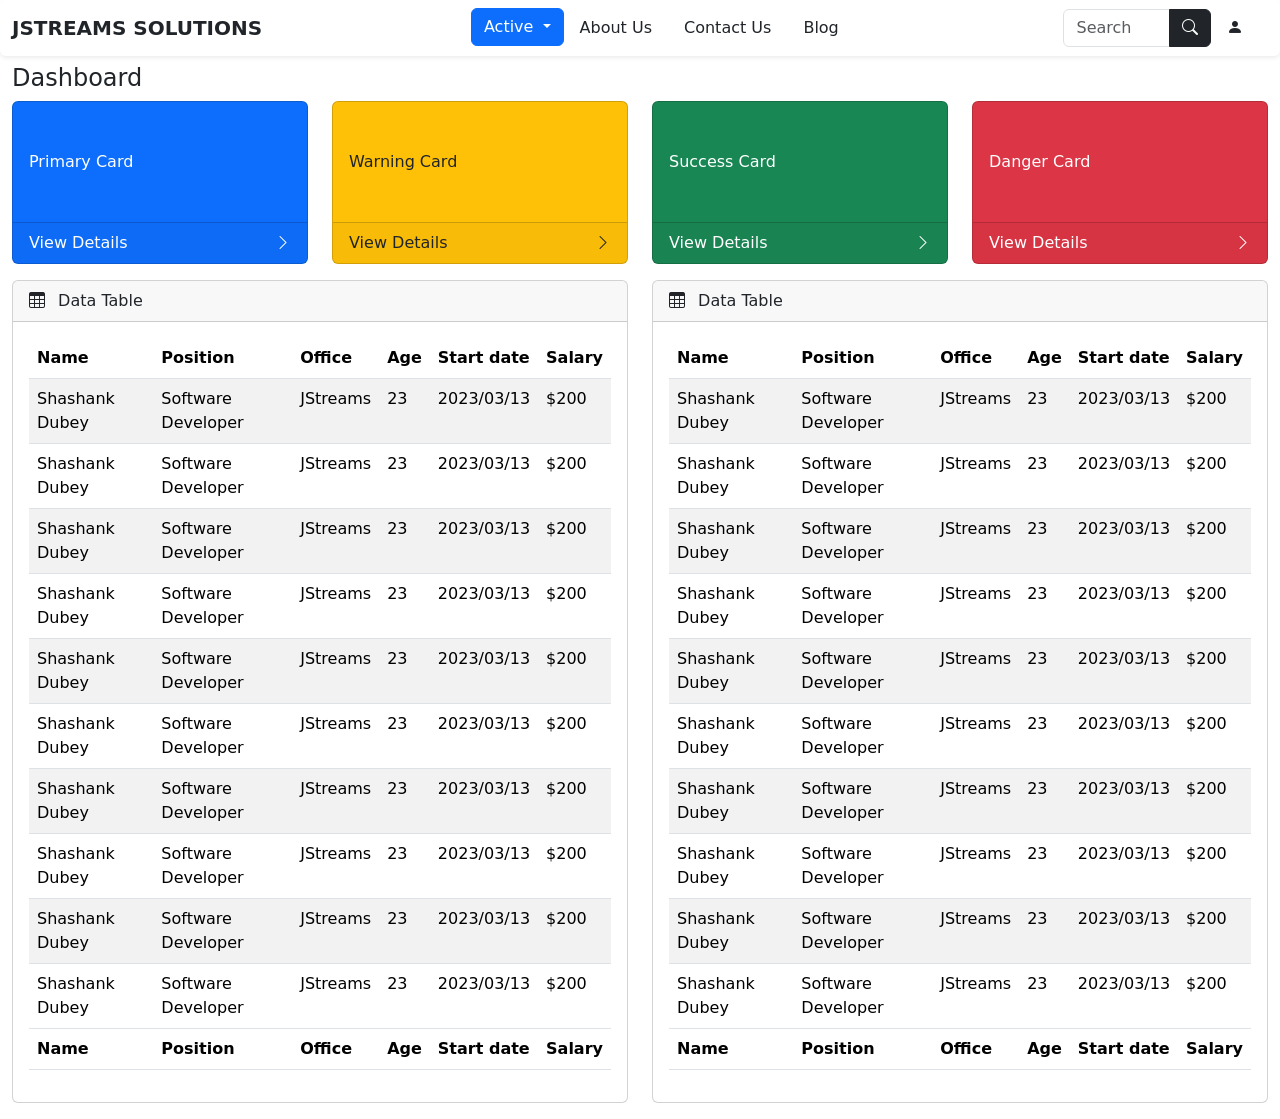
==== admin.html @ 27e705b4 "Added Filesystem, added login logout redirect" ====
<!DOCTYPE html>
<html lang="en">

<head>
  <meta charset="UTF-8">
  <meta http-equiv="X-UA-Compatible" content="IE=edge">
  <meta name="viewport" content="width=device-width, initial-scale=1.0">
  <title>Admin Dashboard Bootstrap</title>
  <link href="https://cdn.jsdelivr.net/npm/bootstrap@5.2.3/dist/css/bootstrap.min.css" rel="stylesheet"
    integrity="sha384-rbsA2VBKQhggwzxH7pPCaAqO46MgnOM80zW1RWuH61DGLwZJEdK2Kadq2F9CUG65" crossorigin="anonymous">
  <link rel="stylesheet" href="https://cdn.jsdelivr.net/npm/bootstrap-icons@1.4.1/font/bootstrap-icons.css" />
</head>

<body>
  <!-- top navigation bar -->
  <nav class="navbar navbar-expand-lg navbar-dark shadow-sm bg-body rounded fixed-top">
    <div class="container-fluid">
      <a class="btn btn-primary d-lg-none d-md-block" data-bs-toggle="offcanvas" href="#offcanvasExample" role="button"
        aria-controls="offcanvasExample">
        <i class="navbar-toggler-icon"></i>
      </a>
      <a class="navbar-brand me-auto ms-lg-0 ms-3 text-uppercase fw-bold text-dark" href="#">JStreams Solutions</a>
      <button class="navbar-toggler bg-primary" type="button" data-bs-toggle="collapse" data-bs-target="#topNavBar"
        aria-controls="topNavBar" aria-expanded="false" aria-label="Toggle navigation">
        <span class="navbar-toggler-icon"></span>
      </button>
      <div class="container-fluid d-none d-lg-block">
        <ul class="nav justify-content-center">
          <li class="nav-item">
            <div class="dropdown">
              <a class="btn btn-primary dropdown-toggle" href="#" role="button" data-bs-toggle="dropdown"
                aria-expanded="false">
                Active
              </a>

              <ul class="dropdown-menu">
                <li><a class="dropdown-item" href="#">Action</a></li>
                <li><a class="dropdown-item" href="#">Another action</a></li>
                <li><a class="dropdown-item" href="#">Something else here</a></li>
              </ul>
            </div>
          </li>
          <li class="nav-item">
            <a class="nav-link text-dark" href="#">About Us</a>
          </li>
          <li class="nav-item">
            <a class="nav-link text-dark" href="#">Contact Us</a>
          </li>
          <li class="nav-item">
            <a class="nav-link disabled text-dark">Blog</a>
          </li>
        </ul>
      </div>
      <div class="collapse navbar-collapse" id="topNavBar">
        <form class="d-flex ms-0 my-3 my-lg-0">
          <div class="input-group">
            <input class="form-control" type="search" placeholder="Search" aria-label="Search" />
            <button class="btn btn-dark" type="submit">
              <i class="bi bi-search"></i>
            </button>
          </div>
        </form>
        <ul class="navbar-nav">
          <li class="nav-item dropdown rounded">
            <a class="nav-link dropdown-toggle ms-2" href="#" role="button" data-bs-toggle="dropdown"
              aria-expanded="false">
              <i class="bi bi-person-fill text-dark"></i>
            </a>
            <ul class="dropdown-menu dropdown-menu-end">
              <li><a class="dropdown-item" href="#">Action</a></li>
              <li><a class="dropdown-item" href="#">Another action</a></li>
              <li>
                <a class="dropdown-item" href="#">Something else here</a>
              </li>
            </ul>
          </li>
        </ul>
      </div>
    </div>
  </nav>
  <!-- Top navigation End -->

  <!-- Sidebar Start -->
  <div class="offcanvas offcanvas-start" tabindex="-1" id="offcanvasExample" aria-labelledby="offcanvasExampleLabel">
    <div class="offcanvas-header">
      <h5 class="offcanvas-title" id="offcanvasExampleLabel">JStreams Solutions</h5>
      <button type="button" class="btn-close" data-bs-dismiss="offcanvas" aria-label="Close"></button>
    </div>
    <div class="offcanvas-body">

      <!-- As a heading -->
      <div class="rounded bg-primary">
        <div class="accordion" id="accordionExample">
          <div class="accordion-item">
            <h2 class="accordion-header" id="headingOne">
              <button class="accordion-button bg-primary text-white" type="button" data-bs-toggle="collapse" data-bs-target="#collapseOne"
                aria-expanded="true" aria-controls="collapseOne">
                Active
              </button>
            </h2>
            <div id="collapseOne" class="accordion-collapse collapse show" aria-labelledby="headingOne"
              data-bs-parent="#accordionExample">
              <div class="accordion-body bg-primary">
                <span class="navbar-brand mb-0 h1"><a class="nav-link text-white" href="#">Action</a></span>
                <span class="navbar-brand mb-0 h1"><a class="nav-link text-white pt-3" href="#">Another action</a></span>
                <span class="navbar-brand mb-0 h1"><a class="nav-link text-white pt-3" href="#">Something else here</a></span>
              </div>
            </div>
          </div>
        </div>
        <nav class="navbar">
          <div class="container-fluid justify-content-center">
            <span class="navbar-brand mb-0 h1"><a class="nav-link text-white" href="#">About Us</a></span>
          </div>
        </nav>
        <nav class="navbar">
          <div class="container-fluid justify-content-center">
            <span class="navbar-brand mb-0 h1"><a class="nav-link text-white" href="#">Contact us</a></span>
          </div>
        </nav>
        <nav class="navbar">
          <div class="container-fluid justify-content-center">
            <span class="navbar-brand mb-0 h1"><a class="nav-link disabled text-white">Layout</a></span>
          </div>
        </nav>
      </div>
    </div>
  </div>
  <!-- Sidebar End -->

  <!-- Main Start -->
  <main class="mt-5 pt-3">
    <div class="container-fluid">
      <div class="row">
        <div class="col-md-12">
          <h4>Dashboard</h4>
        </div>
      </div>
      <div class="row">
        <div class="col-md-6 col-lg-3 mb-3">
          <div class="card bg-primary text-white h-100">
            <div class="card-body py-5">Primary Card</div>
            <div class="card-footer d-flex">
              View Details
              <span class="ms-auto">
                <i class="bi bi-chevron-right"></i>
              </span>
            </div>
          </div>
        </div>
        <div class="col-md-6 col-lg-3 mb-3">
          <div class="card bg-warning text-dark h-100">
            <div class="card-body py-5">Warning Card</div>
            <div class="card-footer d-flex">
              View Details
              <span class="ms-auto">
                <i class="bi bi-chevron-right"></i>
              </span>
            </div>
          </div>
        </div>
        <div class="col-md-6 col-lg-3 mb-3">
          <div class="card bg-success text-white h-100">
            <div class="card-body py-5">Success Card</div>
            <div class="card-footer d-flex">
              View Details
              <span class="ms-auto">
                <i class="bi bi-chevron-right"></i>
              </span>
            </div>
          </div>
        </div>
        <div class="col-md-6 col-lg-3 mb-3">
          <div class="card bg-danger text-white h-100">
            <div class="card-body py-5">Danger Card</div>
            <div class="card-footer d-flex">
              View Details
              <span class="ms-auto">
                <i class="bi bi-chevron-right"></i>
              </span>
            </div>
          </div>
        </div>
      </div>
      <div class="row">
        <div class="col-md-6 mb-3">
          <div class="card">
            <div class="card-header">
              <span><i class="bi bi-table me-2"></i></span> Data Table
            </div>
            <div class="card-body">
              <div class="table-responsive">
                <table id="example" class="table table-striped data-table" style="width: 100%">
                  <thead>
                    <tr>
                      <th>Name</th>
                      <th>Position</th>
                      <th>Office</th>
                      <th>Age</th>
                      <th>Start date</th>
                      <th>Salary</th>
                    </tr>
                  </thead>
                  <tbody>
                    <tr>
                      <td>Shashank Dubey</td>
                      <td>Software Developer</td>
                      <td>JStreams</td>
                      <td>23</td>
                      <td>2023/03/13</td>
                      <td>$200</td>
                    </tr>
                    <tr>
                      <td>Shashank Dubey</td>
                      <td>Software Developer</td>
                      <td>JStreams</td>
                      <td>23</td>
                      <td>2023/03/13</td>
                      <td>$200</td>
                    </tr>
                    <tr>
                      <td>Shashank Dubey</td>
                      <td>Software Developer</td>
                      <td>JStreams</td>
                      <td>23</td>
                      <td>2023/03/13</td>
                      <td>$200</td>
                    </tr>
                    <tr>
                      <td>Shashank Dubey</td>
                      <td>Software Developer</td>
                      <td>JStreams</td>
                      <td>23</td>
                      <td>2023/03/13</td>
                      <td>$200</td>
                    </tr>
                    <tr>
                      <td>Shashank Dubey</td>
                      <td>Software Developer</td>
                      <td>JStreams</td>
                      <td>23</td>
                      <td>2023/03/13</td>
                      <td>$200</td>
                    </tr>
                    <tr>
                      <td>Shashank Dubey</td>
                      <td>Software Developer</td>
                      <td>JStreams</td>
                      <td>23</td>
                      <td>2023/03/13</td>
                      <td>$200</td>
                    </tr>
                    <tr>
                      <td>Shashank Dubey</td>
                      <td>Software Developer</td>
                      <td>JStreams</td>
                      <td>23</td>
                      <td>2023/03/13</td>
                      <td>$200</td>
                    </tr>
                    <tr>
                      <td>Shashank Dubey</td>
                      <td>Software Developer</td>
                      <td>JStreams</td>
                      <td>23</td>
                      <td>2023/03/13</td>
                      <td>$200</td>
                    </tr>
                    <tr>
                      <td>Shashank Dubey</td>
                      <td>Software Developer</td>
                      <td>JStreams</td>
                      <td>23</td>
                      <td>2023/03/13</td>
                      <td>$200</td>
                    </tr>
                    <tr>
                      <td>Shashank Dubey</td>
                      <td>Software Developer</td>
                      <td>JStreams</td>
                      <td>23</td>
                      <td>2023/03/13</td>
                      <td>$200</td>
                    </tr>
                  </tbody>
                  <tfoot>
                    <tr>
                      <th>Name</th>
                      <th>Position</th>
                      <th>Office</th>
                      <th>Age</th>
                      <th>Start date</th>
                      <th>Salary</th>
                    </tr>
                  </tfoot>
                </table>
              </div>
            </div>
          </div>
        </div>
        <div class="col-md-6 mb-3">
          <div class="card">
            <div class="card-header">
              <span><i class="bi bi-table me-2"></i></span> Data Table
            </div>
            <div class="card-body">
              <div class="table-responsive">
                <table id="example" class="table table-striped data-table" style="width: 100%">
                  <thead>
                    <tr>
                      <th>Name</th>
                      <th>Position</th>
                      <th>Office</th>
                      <th>Age</th>
                      <th>Start date</th>
                      <th>Salary</th>
                    </tr>
                  </thead>
                  <tbody>
                    <tr>
                      <td>Shashank Dubey</td>
                      <td>Software Developer</td>
                      <td>JStreams</td>
                      <td>23</td>
                      <td>2023/03/13</td>
                      <td>$200</td>
                    </tr>
                    <tr>
                      <td>Shashank Dubey</td>
                      <td>Software Developer</td>
                      <td>JStreams</td>
                      <td>23</td>
                      <td>2023/03/13</td>
                      <td>$200</td>
                    </tr>
                    <tr>
                      <td>Shashank Dubey</td>
                      <td>Software Developer</td>
                      <td>JStreams</td>
                      <td>23</td>
                      <td>2023/03/13</td>
                      <td>$200</td>
                    </tr>
                    <tr>
                      <td>Shashank Dubey</td>
                      <td>Software Developer</td>
                      <td>JStreams</td>
                      <td>23</td>
                      <td>2023/03/13</td>
                      <td>$200</td>
                    </tr>
                    <tr>
                      <td>Shashank Dubey</td>
                      <td>Software Developer</td>
                      <td>JStreams</td>
                      <td>23</td>
                      <td>2023/03/13</td>
                      <td>$200</td>
                    </tr>
                    <tr>
                      <td>Shashank Dubey</td>
                      <td>Software Developer</td>
                      <td>JStreams</td>
                      <td>23</td>
                      <td>2023/03/13</td>
                      <td>$200</td>
                    </tr>
                    <tr>
                      <td>Shashank Dubey</td>
                      <td>Software Developer</td>
                      <td>JStreams</td>
                      <td>23</td>
                      <td>2023/03/13</td>
                      <td>$200</td>
                    </tr>
                    <tr>
                      <td>Shashank Dubey</td>
                      <td>Software Developer</td>
                      <td>JStreams</td>
                      <td>23</td>
                      <td>2023/03/13</td>
                      <td>$200</td>
                    </tr>
                    <tr>
                      <td>Shashank Dubey</td>
                      <td>Software Developer</td>
                      <td>JStreams</td>
                      <td>23</td>
                      <td>2023/03/13</td>
                      <td>$200</td>
                    </tr>
                    <tr>
                      <td>Shashank Dubey</td>
                      <td>Software Developer</td>
                      <td>JStreams</td>
                      <td>23</td>
                      <td>2023/03/13</td>
                      <td>$200</td>
                    </tr>
                  </tbody>
                  <tfoot>
                    <tr>
                      <th>Name</th>
                      <th>Position</th>
                      <th>Office</th>
                      <th>Age</th>
                      <th>Start date</th>
                      <th>Salary</th>
                    </tr>
                  </tfoot>
                </table>
              </div>
            </div>
          </div>
        </div>
      </div>
  </main>
  <!-- Main End -->
  <script src="https://cdn.jsdelivr.net/npm/bootstrap@5.2.3/dist/js/bootstrap.bundle.min.js"
    integrity="sha384-kenU1KFdBIe4zVF0s0G1M5b4hcpxyD9F7jL+jjXkk+Q2h455rYXK/7HAuoJl+0I4"
    crossorigin="anonymous"></script>
  <script src="admin.js"></script>
</body>

</html>
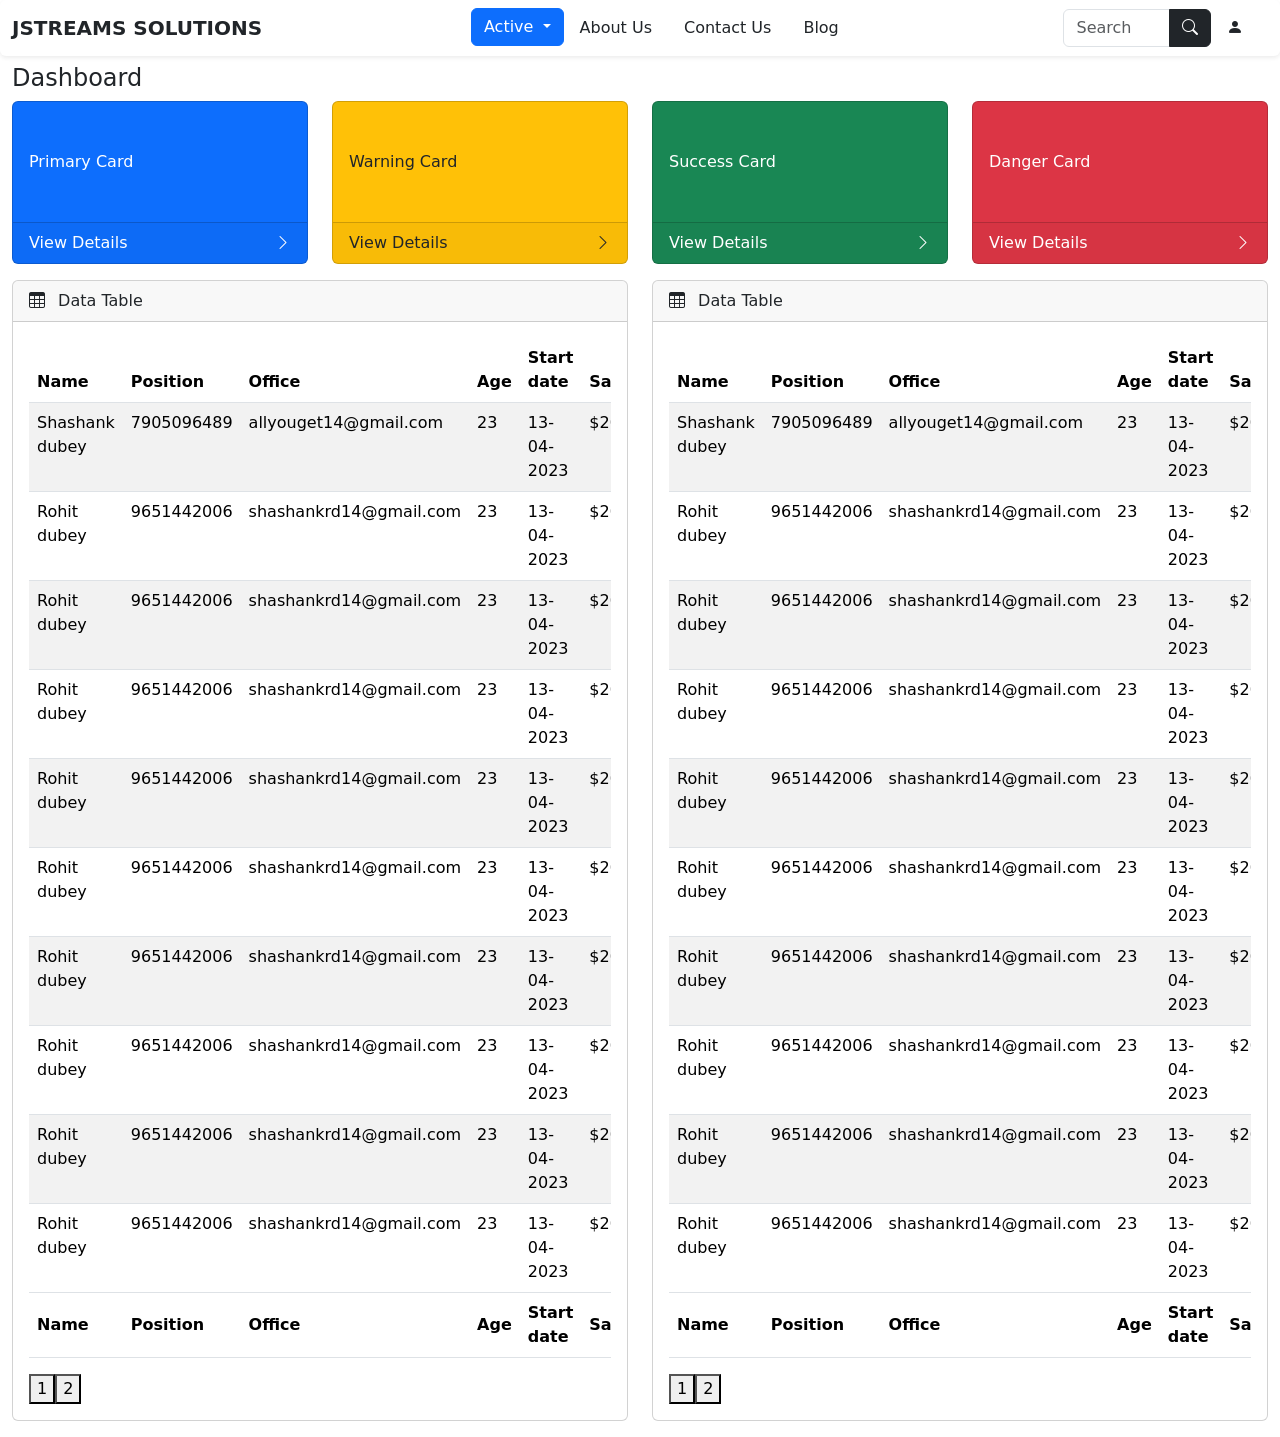
==== commit ad6cabfb: "Table added dynamicaly from javascript and also pagination added" ====
--- a/admin.html
+++ b/admin.html
@@ -201,87 +201,8 @@
                       <th>Salary</th>
                     </tr>
                   </thead>
-                  <tbody>
-                    <tr>
-                      <td>Shashank Dubey</td>
-                      <td>Software Developer</td>
-                      <td>JStreams</td>
-                      <td>23</td>
-                      <td>2023/03/13</td>
-                      <td>$200</td>
-                    </tr>
-                    <tr>
-                      <td>Shashank Dubey</td>
-                      <td>Software Developer</td>
-                      <td>JStreams</td>
-                      <td>23</td>
-                      <td>2023/03/13</td>
-                      <td>$200</td>
-                    </tr>
-                    <tr>
-                      <td>Shashank Dubey</td>
-                      <td>Software Developer</td>
-                      <td>JStreams</td>
-                      <td>23</td>
-                      <td>2023/03/13</td>
-                      <td>$200</td>
-                    </tr>
-                    <tr>
-                      <td>Shashank Dubey</td>
-                      <td>Software Developer</td>
-                      <td>JStreams</td>
-                      <td>23</td>
-                      <td>2023/03/13</td>
-                      <td>$200</td>
-                    </tr>
-                    <tr>
-                      <td>Shashank Dubey</td>
-                      <td>Software Developer</td>
-                      <td>JStreams</td>
-                      <td>23</td>
-                      <td>2023/03/13</td>
-                      <td>$200</td>
-                    </tr>
-                    <tr>
-                      <td>Shashank Dubey</td>
-                      <td>Software Developer</td>
-                      <td>JStreams</td>
-                      <td>23</td>
-                      <td>2023/03/13</td>
-                      <td>$200</td>
-                    </tr>
-                    <tr>
-                      <td>Shashank Dubey</td>
-                      <td>Software Developer</td>
-                      <td>JStreams</td>
-                      <td>23</td>
-                      <td>2023/03/13</td>
-                      <td>$200</td>
-                    </tr>
-                    <tr>
-                      <td>Shashank Dubey</td>
-                      <td>Software Developer</td>
-                      <td>JStreams</td>
-                      <td>23</td>
-                      <td>2023/03/13</td>
-                      <td>$200</td>
-                    </tr>
-                    <tr>
-                      <td>Shashank Dubey</td>
-                      <td>Software Developer</td>
-                      <td>JStreams</td>
-                      <td>23</td>
-                      <td>2023/03/13</td>
-                      <td>$200</td>
-                    </tr>
-                    <tr>
-                      <td>Shashank Dubey</td>
-                      <td>Software Developer</td>
-                      <td>JStreams</td>
-                      <td>23</td>
-                      <td>2023/03/13</td>
-                      <td>$200</td>
-                    </tr>
+                  <tbody class="tbody1">
+                    
                   </tbody>
                   <tfoot>
                     <tr>
@@ -294,6 +215,7 @@
                     </tr>
                   </tfoot>
                 </table>
+                <div id="pagination"></div>
               </div>
             </div>
           </div>
@@ -305,7 +227,7 @@
             </div>
             <div class="card-body">
               <div class="table-responsive">
-                <table id="example" class="table table-striped data-table" style="width: 100%">
+                <table id="example2" class="table table-striped data-table" style="width: 100%">
                   <thead>
                     <tr>
                       <th>Name</th>
@@ -316,87 +238,8 @@
                       <th>Salary</th>
                     </tr>
                   </thead>
-                  <tbody>
-                    <tr>
-                      <td>Shashank Dubey</td>
-                      <td>Software Developer</td>
-                      <td>JStreams</td>
-                      <td>23</td>
-                      <td>2023/03/13</td>
-                      <td>$200</td>
-                    </tr>
-                    <tr>
-                      <td>Shashank Dubey</td>
-                      <td>Software Developer</td>
-                      <td>JStreams</td>
-                      <td>23</td>
-                      <td>2023/03/13</td>
-                      <td>$200</td>
-                    </tr>
-                    <tr>
-                      <td>Shashank Dubey</td>
-                      <td>Software Developer</td>
-                      <td>JStreams</td>
-                      <td>23</td>
-                      <td>2023/03/13</td>
-                      <td>$200</td>
-                    </tr>
-                    <tr>
-                      <td>Shashank Dubey</td>
-                      <td>Software Developer</td>
-                      <td>JStreams</td>
-                      <td>23</td>
-                      <td>2023/03/13</td>
-                      <td>$200</td>
-                    </tr>
-                    <tr>
-                      <td>Shashank Dubey</td>
-                      <td>Software Developer</td>
-                      <td>JStreams</td>
-                      <td>23</td>
-                      <td>2023/03/13</td>
-                      <td>$200</td>
-                    </tr>
-                    <tr>
-                      <td>Shashank Dubey</td>
-                      <td>Software Developer</td>
-                      <td>JStreams</td>
-                      <td>23</td>
-                      <td>2023/03/13</td>
-                      <td>$200</td>
-                    </tr>
-                    <tr>
-                      <td>Shashank Dubey</td>
-                      <td>Software Developer</td>
-                      <td>JStreams</td>
-                      <td>23</td>
-                      <td>2023/03/13</td>
-                      <td>$200</td>
-                    </tr>
-                    <tr>
-                      <td>Shashank Dubey</td>
-                      <td>Software Developer</td>
-                      <td>JStreams</td>
-                      <td>23</td>
-                      <td>2023/03/13</td>
-                      <td>$200</td>
-                    </tr>
-                    <tr>
-                      <td>Shashank Dubey</td>
-                      <td>Software Developer</td>
-                      <td>JStreams</td>
-                      <td>23</td>
-                      <td>2023/03/13</td>
-                      <td>$200</td>
-                    </tr>
-                    <tr>
-                      <td>Shashank Dubey</td>
-                      <td>Software Developer</td>
-                      <td>JStreams</td>
-                      <td>23</td>
-                      <td>2023/03/13</td>
-                      <td>$200</td>
-                    </tr>
+                  <tbody class="tbody2">
+                    
                   </tbody>
                   <tfoot>
                     <tr>
@@ -409,6 +252,7 @@
                     </tr>
                   </tfoot>
                 </table>
+                <div id="pagination2"></div>
               </div>
             </div>
           </div>
@@ -416,6 +260,32 @@
       </div>
   </main>
   <!-- Main End -->
+
+    <!-- Vertically centered modal -->
+    <!-- Button trigger modal -->
+<!-- <button type="button" class="btn btn-primary" data-bs-toggle="modal" data-bs-target="#staticBackdrop">
+    Launch static backdrop modal
+  </button> -->
+  
+  <!-- Modal -->
+  <div class="modal fade" id="staticBackdrop" data-bs-backdrop="static" data-bs-keyboard="false" tabindex="-1" aria-labelledby="staticBackdropLabel" aria-hidden="true">
+    <div class="modal-dialog modal-dialog-centered">
+      <div class="modal-content">
+        <div class="modal-header">
+          <h1 class="modal-title fs-5" id="staticBackdropLabel">Session Timeout</h1>
+          <!-- <button type="button" class="btn-close" data-bs-dismiss="modal" aria-label="Close"></button> -->
+        </div>
+        <div class="modal-body">
+            You are logged out, click on log-in button to again log-in.
+        </div>
+        <div class="modal-footer">
+          <!-- <button type="button" class="btn btn-secondary" data-bs-dismiss="modal">Close</button> -->
+          <button type="button" class="btn btn-primary" onclick="login()">Log in</button>
+        </div>
+      </div>
+    </div>
+  </div>
+
   <script src="https://cdn.jsdelivr.net/npm/bootstrap@5.2.3/dist/js/bootstrap.bundle.min.js"
     integrity="sha384-kenU1KFdBIe4zVF0s0G1M5b4hcpxyD9F7jL+jjXkk+Q2h455rYXK/7HAuoJl+0I4"
     crossorigin="anonymous"></script>
